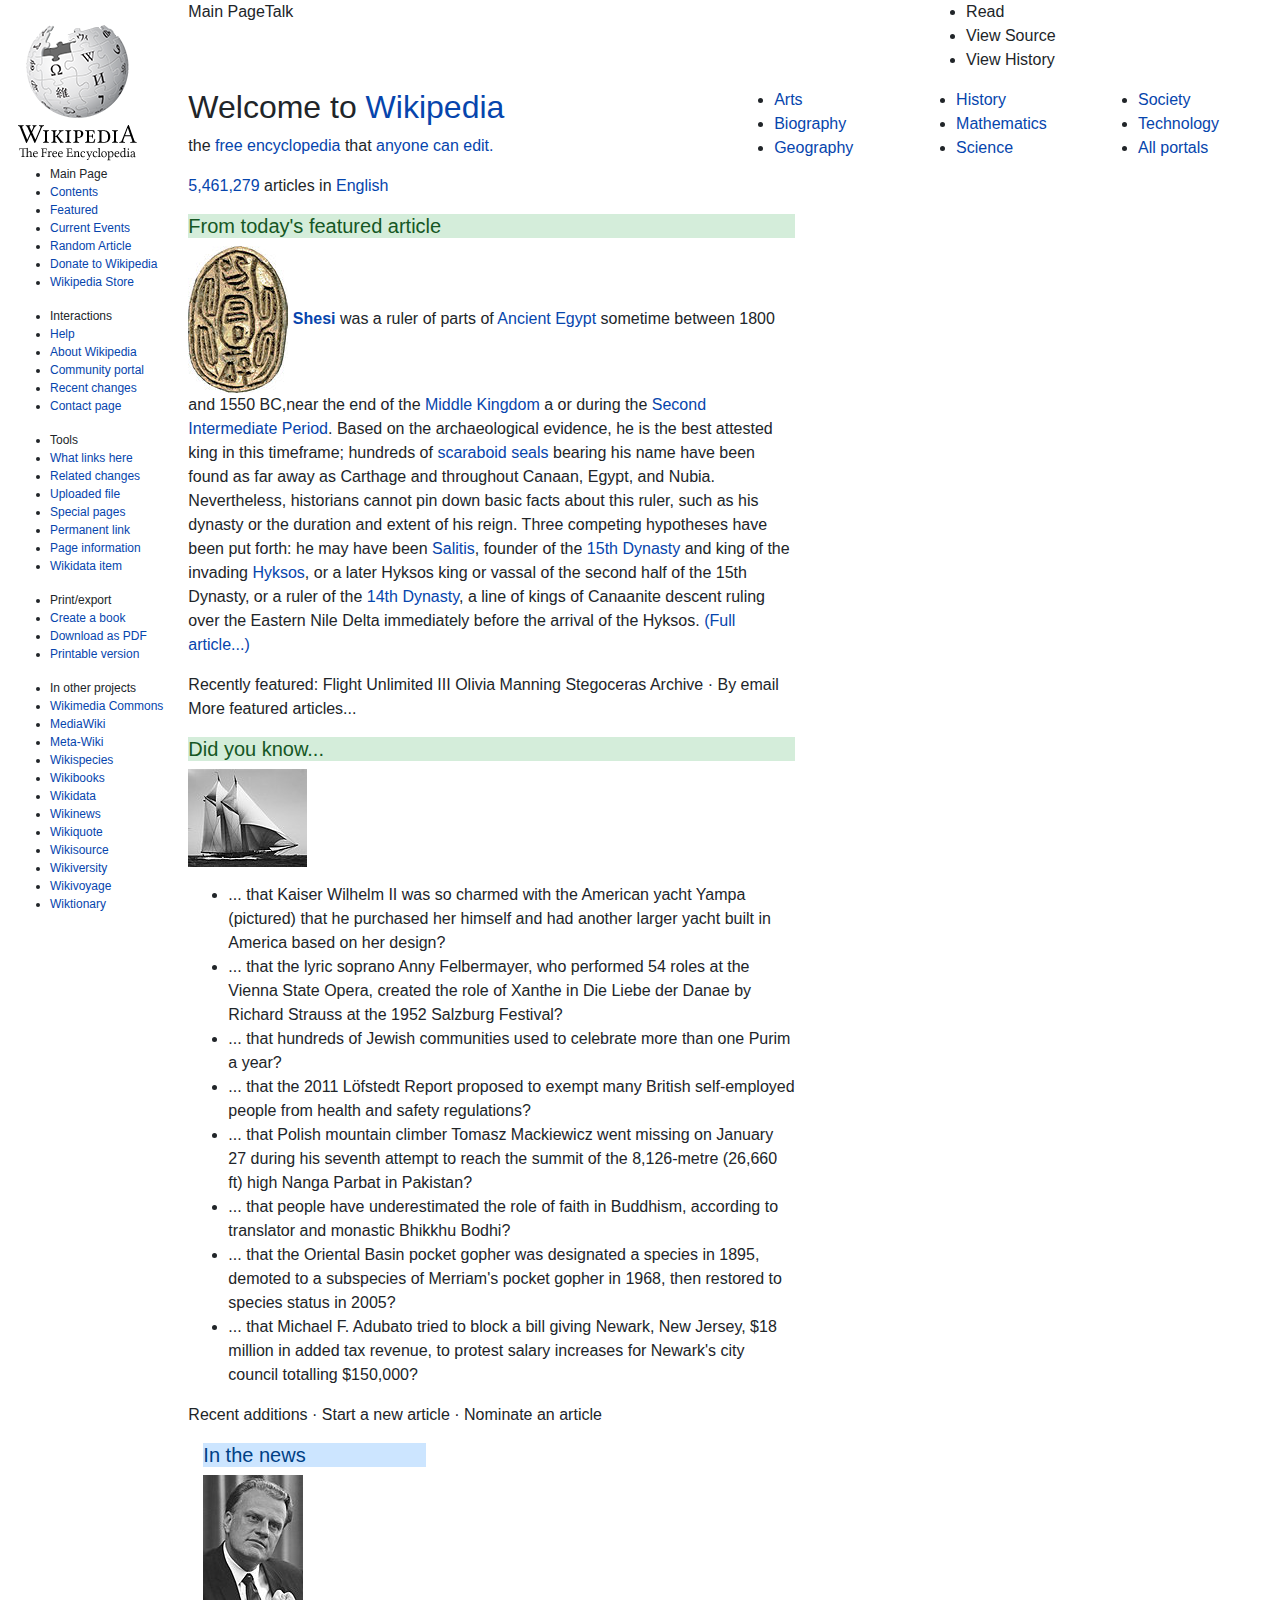
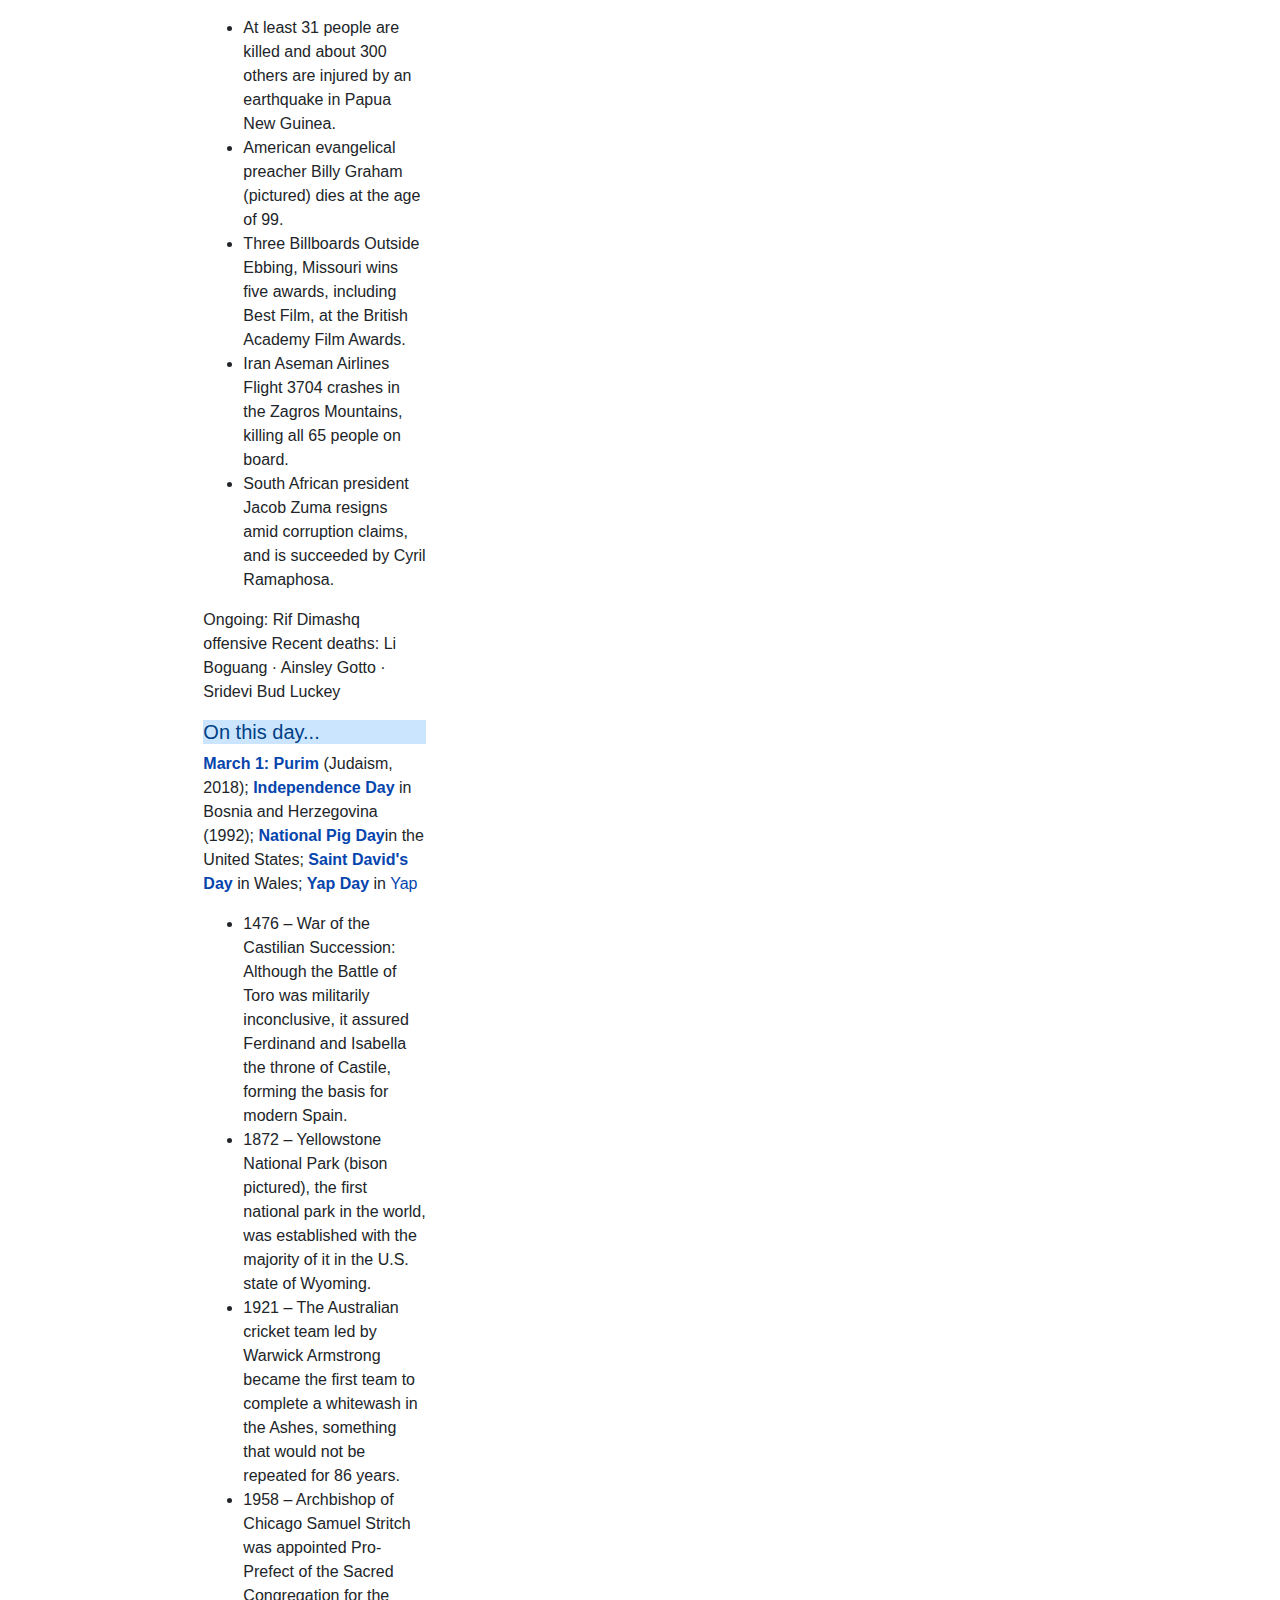
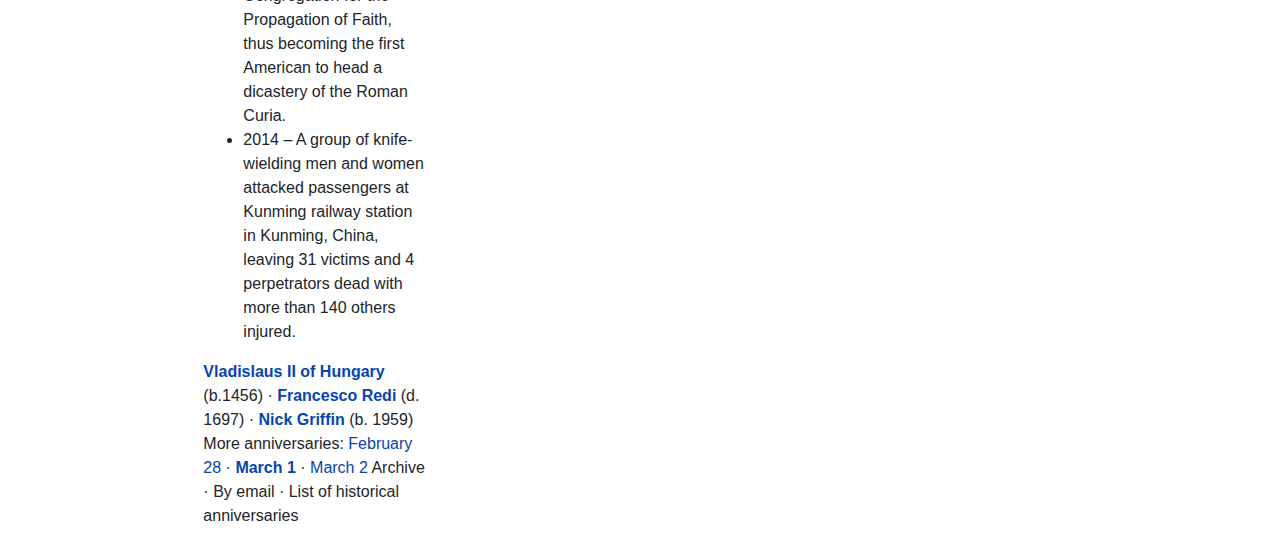
==== index.html @ 9c45cb2c "first commit" ====
<!DOCTYPE html>
<html lang="en">
<head>
    <meta charset="UTF-8">
    <title>Document</title>
    <link rel="stylesheet" href="https://maxcdn.bootstrapcdn.com/bootstrap/4.0.0/css/bootstrap.min.css" integrity="sha384-Gn5384xqQ1aoWXA+058RXPxPg6fy4IWvTNh0E263XmFcJlSAwiGgFAW/dAiS6JXm" crossorigin="anonymous">
    <link rel="stylesheet" href="css/style.css">
    
</head>
<body>
    <!-- Wikipedia Left Sidebar -->
    <div class="left-sidebar grad1">
        <!-- Sidebar Navigation Menu -->

        <img src="img/logo.png" alt="Wiki logo">

        <!-- First section of the menu -->
        <ul class="sidebarMenu">
            <li class="menu-heading">Main Page</li>
            <li><a href="#">Contents</a></li>
            <li><a href="#">Featured</a></li>
            <li><a href="#">Current Events</a></li>
            <li><a href="#">Random Article</a></li>
            <li><a href="#">Donate to Wikipedia</a></li>
            <li><a href="#">Wikipedia Store</a></li>
        </ul>

        <!-- Second section of the menu -->
        <ul class="sidebarMenu">
            <li class="menu-heading">Interactions</li>
            <li><a href="#">Help</a></li>
            <li><a href="#">About Wikipedia</a></li>
            <li><a href="#">Community portal</a></li>
            <li><a href="#">Recent changes</a></li>
            <li><a href="#">Contact page</a></li>
        </ul>

        <!-- Third section of the menu -->
        <ul class="sidebarMenu">
            <li class="menu-heading">Tools</li>
            <li><a href="#">What links here</a></li>
            <li><a href="#">Related changes</a></li>
            <li><a href="#">Uploaded file</a></li>
            <li><a href="#">Special pages</a></li>
            <li><a href="#">Permanent link</a></li>
            <li><a href="#">Page information</a></li>
            <li><a href="#">Wikidata item</a></li>
        </ul>

         <!-- Fourth section of the menu -->
         <ul class="sidebarMenu">
            <li class="menu-heading">Print/export</li>
            <li><a href="#">Create a book</a></li>
            <li><a href="#">Download as PDF</a></li>
            <li><a href="#">Printable version</a></li>
        </ul>

        <!-- Fifth section of the menu -->
        <ul class="sidebarMenu">
            <li class="menu-heading">In other projects</li>
            <li><a href="#">Wikimedia Commons</a></li>
            <li><a href="#">MediaWiki</a></li>
            <li><a href="#">Meta-Wiki</a></li>
            <li><a href="#">Wikispecies</a></li>
            <li><a href="#">Wikibooks</a></li>
            <li><a href="#">Wikidata</a></li>
            <li><a href="#">Wikinews</a></li>
            <li><a href="#">Wikiquote</a></li>
            <li><a href="#">Wikisource</a></li>
            <li><a href="#">Wikiversity</a></li>
            <li><a href="#">Wikivoyage</a></li>
            <li><a href="#">Wiktionary</a></li>
        </ul>
    </div>

    <!-- End of the Sidebar -->

    <!-- Beginning of Main Section -->
    <div>
        <div class="main-section">
            <div class="row">
                <!-- First Column -->
                <div class="col-md-8">
                    <div class="navbar-1">
                        <ul class="nav">
                            <li class="nav-item">Main Page</li>
                            <li class="nav-item">Talk</li>
                        </ul>
                    </div>
                </div>
                <!-- End of First Column -->

                <!-- Second column -->
                <div class="col-md-4">
                    <div class="navbar-2">
                        <ul>
                            <li class"nav-item">Read</li>
                            <li class="nav-item">View Source</li>
                            <li class="nav-item">View History</li>
                        </ul>
                    </div>
                </div>
                <!-- End of second column -->
            </div>
        </div>
    </div>

    <!-- Top Bar Section Above Content -->
    <div class="container-fluid">
        <div class="row">
            <div class="col-md-12">
                <div class="row welcome-box">
                    <div class="col-md-6 cardColumn1">
                        <h2>Welcome to <a href="#">Wikipedia</a></h2>
                        <p>the <a href="#">free encyclopedia</a> that <a href="#"> anyone can edit.</a></p>
                        <p><a href="#">5,461,279</a> articles in <a href="#">English</a></p>
                    </div>

                    <div class="col-sm-2 cardColumn2">
                        <ul>
                            <li><a href="#">Arts</a></li>
                            <li><a href="#">Biography</a></li>
                            <li><a href="#">Geography</a></li>
                        </ul>
                    </div>

                    <div class="col-sm-2 cardColumn3">
                            <ul>
                                <li><a href="#">History</a></li>
                                <li><a href="#">Mathematics</a></li>
                                <li><a href="#">Science</a></li>
                            </ul>
                        </div>

                    <div class="col-sm-2 cardColumn4">
                            <ul>
                                <li><a href="#">Society</a></li>
                                <li><a href="#">Technology</a></li>
                                <li><a href="#">All portals</a></li>
                          </ul>
                    </div>
                </div>
            </div>
        </div>
    </div>

    <!-- End of Top Car Section Above Content -->

    <!-- Column Section -->
    <div class="container-fluid">
        <div class="row columns">
            <div class="col-sm-7 column1">

                <h5 class="alert-success">From today's featured article</h5>

                    <p>
                        <img class="featuredImage" src="img/jewel.jpg" alt="Featured post image">
                        <strong><a href="#">Shesi</a></strong> was a ruler of parts of <a href="#">Ancient Egypt</a> sometime between 1800 and 1550 BC,near the end of the <a href="#">Middle Kingdom</a> a or during the <a href="#">Second Intermediate Period</a>.
                        Based on the archaeological evidence, he is the best attested king in this timeframe; hundreds of <a href="#">scaraboid seals </a> bearing his name have been found as far away as 
                        Carthage and throughout Canaan, Egypt, and Nubia. Nevertheless, historians cannot pin down basic facts about this ruler, such as his dynasty or the duration and extent of his reign. Three competing hypotheses have been put forth: he may have 
                        been <a href="#">Salitis</a>, founder of the <a href="#">15th Dynasty</a> and king of the invading <a href="#">Hyksos</a>, or a later Hyksos king or vassal of the second half of the 15th Dynasty, or a ruler of the <a href="#">14th Dynasty</a>, a line of kings of Canaanite descent ruling over the Eastern Nile Delta immediately before the arrival of the Hyksos. <a href="#">(Full article...)</a>
                        <div class="featuredFooter1">
                            <p>
                                Recently featured: Flight Unlimited III Olivia Manning Stegoceras
                                Archive &middot; By email More featured articles...
                            </p>
                        </div>    
                    </p>

                        <h5 class="alert-success">Did you know...</h5>
                        <p>
                            <img class="featuredImage3" src="img/boat.jpg" alt="Did you know image">
                            <ul>
                                <li>... that Kaiser Wilhelm II was so charmed with the American yacht Yampa (pictured) that he purchased her himself and had another larger yacht built in America based on her design?</li>
                                <li>... that the lyric soprano Anny Felbermayer, who performed 54 roles at the Vienna State Opera, created the role of Xanthe in Die Liebe der Danae by Richard Strauss at the 1952 Salzburg Festival?</li>
                                <li>... that hundreds of Jewish communities used to celebrate more than one Purim a year?</li>
                                <li>... that the 2011 Löfstedt Report proposed to exempt many British self-employed people from health and safety regulations?</li>
                                <li>... that Polish mountain climber Tomasz Mackiewicz went missing on January 27 during his seventh attempt to reach the summit of the 8,126-metre (26,660 ft) high Nanga Parbat in Pakistan?</li>
                                <li>... that people have underestimated the role of faith in Buddhism, according to translator and monastic Bhikkhu Bodhi?</li>
                                <li>... that the Oriental Basin pocket gopher was designated a species in 1895, demoted to a subspecies of Merriam's pocket gopher in 1968, then restored to species status in 2005?</li>
                                <li>... that Michael F. Adubato tried to block a bill giving Newark, New Jersey, $18 million in added tax revenue, to protest salary increases for Newark's city council totalling $150,000?</li>
                            </ul>
                            <div class="featuredFooter3">
                                <p>
                                        Recent additions &middot; Start a new article &middot; Nominate an article
                                </p>
                            </div>
                        </p> 
                        
                        
                        <div class="col-sm-5 column2">

                            <h5 class="alert-primary">In the news</h5>

                            <p>
                                <img class="featuredImage2" src="img/billy.jpg" alt="Featured post image">
                                <ul>
                                    <li>At least 31 people are killed and about 300 others are injured by an earthquake in Papua New Guinea.</li>
                                    <li>American evangelical preacher Billy Graham (pictured) dies at the age of 99.</li>
                                    <li>Three Billboards Outside Ebbing, Missouri wins five awards, including Best Film, at the British Academy Film Awards.</li>
                                    <li>Iran Aseman Airlines Flight 3704 crashes in the Zagros Mountains, killing all 65 people on board.</li>
                                    <li>South African president Jacob Zuma resigns amid corruption claims, and is succeeded by Cyril Ramaphosa.</li>
                                </ul>
                                <div class="featuredFooter2">
                                    <p>
                                        Ongoing: Rif Dimashq offensive
                                        Recent deaths: Li Boguang &middot; Ainsley Gotto &middot; Sridevi Bud Luckey
                                    </p>
                                </div>
                            </p>

                            <h5 class="alert-primary">On this day...</h5>

                            <p>
                                <strong><a href="#">March 1: Purim</a></strong> (Judaism, 2018); <strong><a href="#">Independence Day</a></strong> in Bosnia and Herzegovina (<a hef="#">1992</a>); <strong><a href="#">National Pig Day</a></strong>in the United States; <strong><a href="#">Saint David's Day</a></strong> in Wales; <strong><a href="#">Yap Day</a></strong> in <a href="#">Yap</a>
                                <ul>
                                    <li>1476 – War of the Castilian Succession: Although the Battle of Toro was militarily inconclusive, it assured Ferdinand and Isabella the throne of Castile, forming the basis for modern Spain.</li>
                                    <li>1872 – Yellowstone National Park (bison pictured), the first national park in the world, was established with the majority of it in the U.S. state of Wyoming.</li>
                                    <li>1921 – The Australian cricket team led by Warwick Armstrong became the first team to complete a whitewash in the Ashes, something that would not be repeated for 86 years.</li>
                                    <li>1958 – Archbishop of Chicago Samuel Stritch was appointed Pro-Prefect of the Sacred Congregation for the Propagation of Faith, thus becoming the first American to head a dicastery of the Roman Curia.</li>
                                    <li>2014 – A group of knife-wielding men and women attacked passengers at Kunming railway station in Kunming, China, leaving 31 victims and 4 perpetrators dead with more than 140 others injured.</li>
                                </ul>
                                <strong><a href="#">Vladislaus II of Hungary</a></strong> (b.1456) &middot; <strong><a href="#">Francesco Redi</a></strong> (d. 1697) &middot; <strong><a href="#">Nick Griffin</a></strong> (b. 1959)
                                More anniversaries: <a href="#">February 28</a> &middot; <strong><a href="#">March 1</a></strong> &middot; <a href="#">March 2</a>
                                Archive &middot; By email &middot; List of historical anniversaries
                            </p>

                        </div>
                     </div>
                </div>

            <!-- End of Colum Section -->
        </div> 
            
        <!-- End of Main Section -->
        </div>
    </div>
    
</body>
</html>
---- css/style.css ----
/* Styles for Wikipedia Page */

a {
    color: #0645ad;
}

h5 {
    font-size: 20px;
}

.left-sidebar {
    float: left;
    padding: 10px;
    font-size: 12px;
}
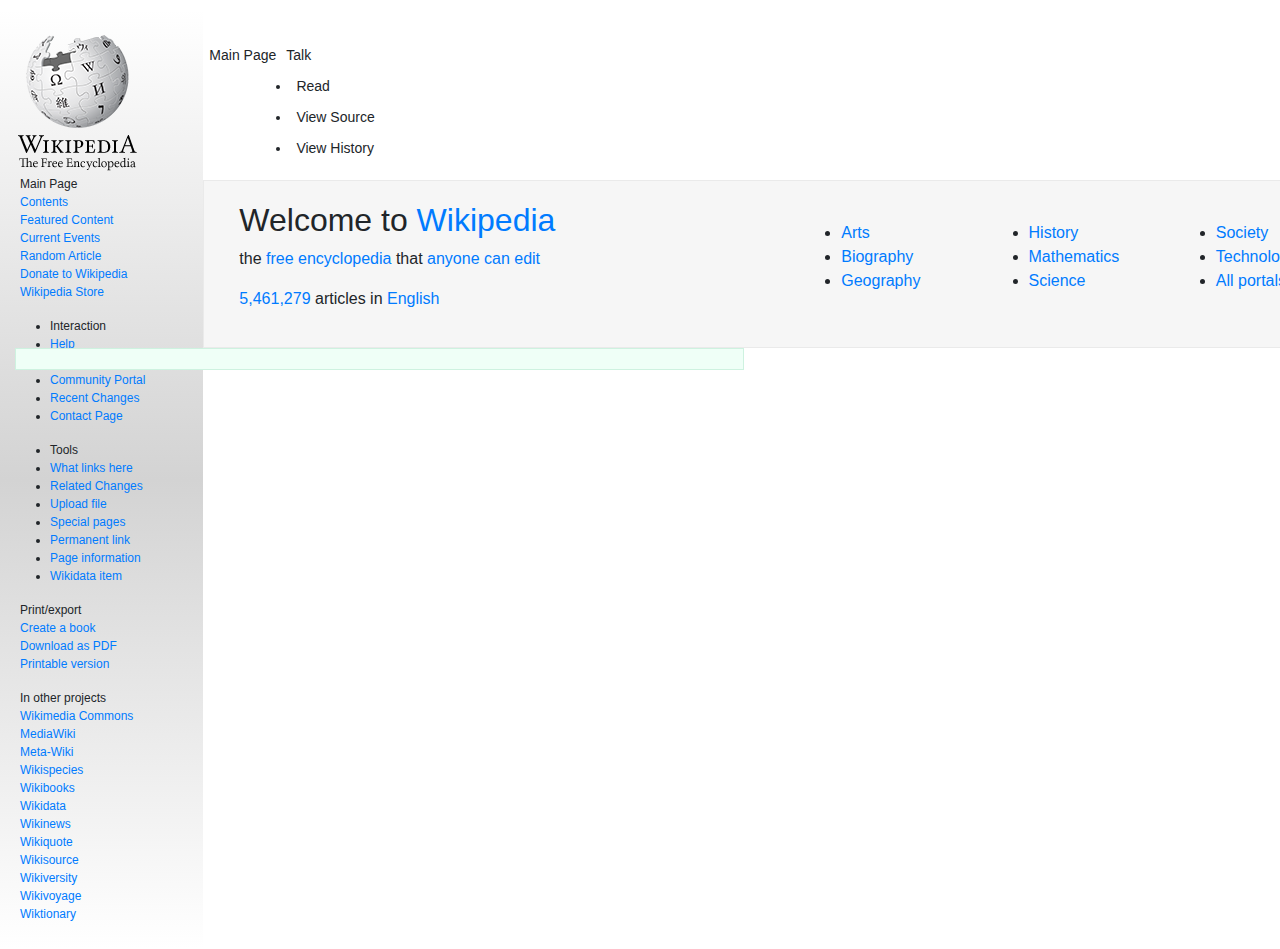
==== commit 51ae6219: "second commit" ====
--- a/index.html
+++ b/index.html
@@ -2,60 +2,60 @@
 <html lang="en">
 <head>
     <meta charset="UTF-8">
-    <title>Document</title>
+    <meta name="viewport" content="width=device-width, initial-scale=1.0">
+    <meta http-equiv="X-UA-Compatible" content="ie=edge">
+    <link rel="stylesheet" href="css/style.css" type="text/css">
     <link rel="stylesheet" href="https://maxcdn.bootstrapcdn.com/bootstrap/4.0.0/css/bootstrap.min.css" integrity="sha384-Gn5384xqQ1aoWXA+058RXPxPg6fy4IWvTNh0E263XmFcJlSAwiGgFAW/dAiS6JXm" crossorigin="anonymous">
-    <link rel="stylesheet" href="css/style.css">
-    
+    <title>Wikipedia</title>
 </head>
 <body>
-    <!-- Wikipedia Left Sidebar -->
+    <!--Wikipedia Left Sidebar -->
     <div class="left-sidebar grad1">
-        <!-- Sidebar Navigation Menu -->
+        <!--Sidebar Navigation Menu-->
+        <img src="img/logo.png" alt="Wikipedia Logo">
 
-        <img src="img/logo.png" alt="Wiki logo">
-
-        <!-- First section of the menu -->
+        <!--First section of the Menu-->
         <ul class="sidebarMenu">
-            <li class="menu-heading">Main Page</li>
+            <li class="menu-heading">Main Page</a></li>
             <li><a href="#">Contents</a></li>
-            <li><a href="#">Featured</a></li>
+            <li><a href="#">Featured Content</a></li>
             <li><a href="#">Current Events</a></li>
             <li><a href="#">Random Article</a></li>
             <li><a href="#">Donate to Wikipedia</a></li>
             <li><a href="#">Wikipedia Store</a></li>
         </ul>
 
-        <!-- Second section of the menu -->
-        <ul class="sidebarMenu">
-            <li class="menu-heading">Interactions</li>
+        <!--Second section of the Menu-->
+        <ul class"sidebarMenu">
+            <li class="menu-heading">Interaction</a></li>
             <li><a href="#">Help</a></li>
             <li><a href="#">About Wikipedia</a></li>
-            <li><a href="#">Community portal</a></li>
-            <li><a href="#">Recent changes</a></li>
-            <li><a href="#">Contact page</a></li>
+            <li><a href="#">Community Portal</a></li>
+            <li><a href="#">Recent Changes</a></li>
+            <li><a href="#">Contact Page</a></li>
         </ul>
 
-        <!-- Third section of the menu -->
-        <ul class="sidebarMenu">
-            <li class="menu-heading">Tools</li>
+        <!--Third Section of the Menu-->
+        <ul class"sidebarMenu">
+            <li class="menu-heading">Tools</a></li>
             <li><a href="#">What links here</a></li>
-            <li><a href="#">Related changes</a></li>
-            <li><a href="#">Uploaded file</a></li>
+            <li><a href="#">Related Changes</a></li>
+            <li><a href="#">Upload file</a></li>
             <li><a href="#">Special pages</a></li>
             <li><a href="#">Permanent link</a></li>
             <li><a href="#">Page information</a></li>
             <li><a href="#">Wikidata item</a></li>
         </ul>
 
-         <!-- Fourth section of the menu -->
-         <ul class="sidebarMenu">
+        <!--Fourth Section of the Menu-->
+        <ul class="sidebarMenu">
             <li class="menu-heading">Print/export</li>
             <li><a href="#">Create a book</a></li>
             <li><a href="#">Download as PDF</a></li>
             <li><a href="#">Printable version</a></li>
         </ul>
 
-        <!-- Fifth section of the menu -->
+        <!--Fifth Section of the Menu-->
         <ul class="sidebarMenu">
             <li class="menu-heading">In other projects</li>
             <li><a href="#">Wikimedia Commons</a></li>
@@ -72,47 +72,44 @@
             <li><a href="#">Wiktionary</a></li>
         </ul>
     </div>
+    <!--End of the Sidebar-->
 
-    <!-- End of the Sidebar -->
-
-    <!-- Beginning of Main Section -->
+    <!--Beginning of the Main Section-->
     <div>
         <div class="main-section">
             <div class="row">
-                <!-- First Column -->
-                <div class="col-md-8">
-                    <div class="navbar-1">
-                        <ul class="nav">
-                            <li class="nav-item">Main Page</li>
-                            <li class="nav-item">Talk</li>
-                        </ul>
-                    </div>
+                <!--First Column-->
+                <div class="navbar-1">
+                    <ul class="nav">
+                        <li class="nav-item">Main Page</li>
+                        <li class="nav-item">Talk</li>
+                    </ul>
                 </div>
-                <!-- End of First Column -->
+            </div>
+            <!-- End of First Column-->
 
-                <!-- Second column -->
-                <div class="col-md-4">
-                    <div class="navbar-2">
-                        <ul>
-                            <li class"nav-item">Read</li>
-                            <li class="nav-item">View Source</li>
-                            <li class="nav-item">View History</li>
-                        </ul>
-                    </div>
+            <!--Second Column-->
+            <div class="col-md-4">
+                <div class="navbar-2">
+                    <ul>
+                        <li class="nav-item">Read</li>
+                        <li class="nav-item">View Source</li>
+                        <li class="nav-item">View History</li>
+                    </ul>
                 </div>
-                <!-- End of second column -->
             </div>
+            <!--End of Second Column-->
         </div>
     </div>
 
-    <!-- Top Bar Section Above Content -->
+    <!--Top Bar Section Above Content-->
     <div class="container-fluid">
         <div class="row">
             <div class="col-md-12">
                 <div class="row welcome-box">
                     <div class="col-md-6 cardColumn1">
                         <h2>Welcome to <a href="#">Wikipedia</a></h2>
-                        <p>the <a href="#">free encyclopedia</a> that <a href="#"> anyone can edit.</a></p>
+                        <p>the <a href="#">free encyclopedia</a> that <a href="#">anyone can edit</a></p>
                         <p><a href="#">5,461,279</a> articles in <a href="#">English</a></p>
                     </div>
 
@@ -125,116 +122,37 @@
                     </div>
 
                     <div class="col-sm-2 cardColumn3">
-                            <ul>
-                                <li><a href="#">History</a></li>
-                                <li><a href="#">Mathematics</a></li>
-                                <li><a href="#">Science</a></li>
-                            </ul>
-                        </div>
+                        <ul>
+                            <li><a href="#">History</a></li>
+                            <li><a href="#">Mathematics</a></li>
+                            <li><a href="#">Science</a></li>
+                        </ul>
+                    </div>
 
                     <div class="col-sm-2 cardColumn4">
-                            <ul>
-                                <li><a href="#">Society</a></li>
-                                <li><a href="#">Technology</a></li>
-                                <li><a href="#">All portals</a></li>
-                          </ul>
+                        <ul>
+                            <li><a href="#">Society</a></li>
+                            <li><a href="#">Technology</a></li>
+                            <li><a href="#">All portals</a></li>
+                        </ul>
                     </div>
                 </div>
             </div>
         </div>
     </div>
+    <!--End of Top Bar Section Above Content-->
 
-    <!-- End of Top Car Section Above Content -->
-
-    <!-- Column Section -->
+    <!--Column Section-->
     <div class="container-fluid">
-        <div class="row columns">
-            <div class="col-sm-7 column1">
-
-                <h5 class="alert-success">From today's featured article</h5>
-
-                    <p>
-                        <img class="featuredImage" src="img/jewel.jpg" alt="Featured post image">
-                        <strong><a href="#">Shesi</a></strong> was a ruler of parts of <a href="#">Ancient Egypt</a> sometime between 1800 and 1550 BC,near the end of the <a href="#">Middle Kingdom</a> a or during the <a href="#">Second Intermediate Period</a>.
-                        Based on the archaeological evidence, he is the best attested king in this timeframe; hundreds of <a href="#">scaraboid seals </a> bearing his name have been found as far away as 
-                        Carthage and throughout Canaan, Egypt, and Nubia. Nevertheless, historians cannot pin down basic facts about this ruler, such as his dynasty or the duration and extent of his reign. Three competing hypotheses have been put forth: he may have 
-                        been <a href="#">Salitis</a>, founder of the <a href="#">15th Dynasty</a> and king of the invading <a href="#">Hyksos</a>, or a later Hyksos king or vassal of the second half of the 15th Dynasty, or a ruler of the <a href="#">14th Dynasty</a>, a line of kings of Canaanite descent ruling over the Eastern Nile Delta immediately before the arrival of the Hyksos. <a href="#">(Full article...)</a>
-                        <div class="featuredFooter1">
-                            <p>
-                                Recently featured: Flight Unlimited III Olivia Manning Stegoceras
-                                Archive &middot; By email More featured articles...
-                            </p>
-                        </div>    
-                    </p>
-
-                        <h5 class="alert-success">Did you know...</h5>
-                        <p>
-                            <img class="featuredImage3" src="img/boat.jpg" alt="Did you know image">
-                            <ul>
-                                <li>... that Kaiser Wilhelm II was so charmed with the American yacht Yampa (pictured) that he purchased her himself and had another larger yacht built in America based on her design?</li>
-                                <li>... that the lyric soprano Anny Felbermayer, who performed 54 roles at the Vienna State Opera, created the role of Xanthe in Die Liebe der Danae by Richard Strauss at the 1952 Salzburg Festival?</li>
-                                <li>... that hundreds of Jewish communities used to celebrate more than one Purim a year?</li>
-                                <li>... that the 2011 Löfstedt Report proposed to exempt many British self-employed people from health and safety regulations?</li>
-                                <li>... that Polish mountain climber Tomasz Mackiewicz went missing on January 27 during his seventh attempt to reach the summit of the 8,126-metre (26,660 ft) high Nanga Parbat in Pakistan?</li>
-                                <li>... that people have underestimated the role of faith in Buddhism, according to translator and monastic Bhikkhu Bodhi?</li>
-                                <li>... that the Oriental Basin pocket gopher was designated a species in 1895, demoted to a subspecies of Merriam's pocket gopher in 1968, then restored to species status in 2005?</li>
-                                <li>... that Michael F. Adubato tried to block a bill giving Newark, New Jersey, $18 million in added tax revenue, to protest salary increases for Newark's city council totalling $150,000?</li>
-                            </ul>
-                            <div class="featuredFooter3">
-                                <p>
-                                        Recent additions &middot; Start a new article &middot; Nominate an article
-                                </p>
-                            </div>
-                        </p> 
-                        
-                        
-                        <div class="col-sm-5 column2">
-
-                            <h5 class="alert-primary">In the news</h5>
-
-                            <p>
-                                <img class="featuredImage2" src="img/billy.jpg" alt="Featured post image">
-                                <ul>
-                                    <li>At least 31 people are killed and about 300 others are injured by an earthquake in Papua New Guinea.</li>
-                                    <li>American evangelical preacher Billy Graham (pictured) dies at the age of 99.</li>
-                                    <li>Three Billboards Outside Ebbing, Missouri wins five awards, including Best Film, at the British Academy Film Awards.</li>
-                                    <li>Iran Aseman Airlines Flight 3704 crashes in the Zagros Mountains, killing all 65 people on board.</li>
-                                    <li>South African president Jacob Zuma resigns amid corruption claims, and is succeeded by Cyril Ramaphosa.</li>
-                                </ul>
-                                <div class="featuredFooter2">
-                                    <p>
-                                        Ongoing: Rif Dimashq offensive
-                                        Recent deaths: Li Boguang &middot; Ainsley Gotto &middot; Sridevi Bud Luckey
-                                    </p>
-                                </div>
-                            </p>
-
-                            <h5 class="alert-primary">On this day...</h5>
-
-                            <p>
-                                <strong><a href="#">March 1: Purim</a></strong> (Judaism, 2018); <strong><a href="#">Independence Day</a></strong> in Bosnia and Herzegovina (<a hef="#">1992</a>); <strong><a href="#">National Pig Day</a></strong>in the United States; <strong><a href="#">Saint David's Day</a></strong> in Wales; <strong><a href="#">Yap Day</a></strong> in <a href="#">Yap</a>
-                                <ul>
-                                    <li>1476 – War of the Castilian Succession: Although the Battle of Toro was militarily inconclusive, it assured Ferdinand and Isabella the throne of Castile, forming the basis for modern Spain.</li>
-                                    <li>1872 – Yellowstone National Park (bison pictured), the first national park in the world, was established with the majority of it in the U.S. state of Wyoming.</li>
-                                    <li>1921 – The Australian cricket team led by Warwick Armstrong became the first team to complete a whitewash in the Ashes, something that would not be repeated for 86 years.</li>
-                                    <li>1958 – Archbishop of Chicago Samuel Stritch was appointed Pro-Prefect of the Sacred Congregation for the Propagation of Faith, thus becoming the first American to head a dicastery of the Roman Curia.</li>
-                                    <li>2014 – A group of knife-wielding men and women attacked passengers at Kunming railway station in Kunming, China, leaving 31 victims and 4 perpetrators dead with more than 140 others injured.</li>
-                                </ul>
-                                <strong><a href="#">Vladislaus II of Hungary</a></strong> (b.1456) &middot; <strong><a href="#">Francesco Redi</a></strong> (d. 1697) &middot; <strong><a href="#">Nick Griffin</a></strong> (b. 1959)
-                                More anniversaries: <a href="#">February 28</a> &middot; <strong><a href="#">March 1</a></strong> &middot; <a href="#">March 2</a>
-                                Archive &middot; By email &middot; List of historical anniversaries
-                            </p>
-
-                        </div>
-                     </div>
-                </div>
-
-            <!-- End of Colum Section -->
-        </div> 
-            
-        <!-- End of Main Section -->
+        <div class="row-columns">
+            <div class="col-md-7 column1">
+                
+            </div>
         </div>
     </div>
-    
+
+
+
+
 </body>
 </html>--- a/css/style.css
+++ b/css/style.css
@@ -1,15 +1,135 @@
 /* Styles for Wikipedia Page */
+@media screen and (max-width: 768px) {
+
+}
 
 a {
-    color: #0645ad;
+  color: #0645ad;
 }
 
 h5 {
-    font-size: 20px;
+    font-size: 15px;
 }
 
 .left-sidebar {
-    float: left;
+  float: left;
+  padding: 10px;
+  font-size: 12px;
+}
+
+
+.sidebarMenu {
+  list-style-type: none;
+  position: relative;
+  right: 30px;
+  margin-right: 30px;
+  font-size: 12px;
+}
+
+.main-section {
+  margin-top: 10px;
+  margin-left: 13%;
+  width: 75%;
+  font-size: 14px;
+}
+
+.grad1 {
+    background: #D3D3D3; /* For browsers that do not support gradients */
+    background: -webkit-linear-gradient(#fff, #D3D3D3, #fff); /* For Safari 5.1 to 6.0 */
+    background: -o-linear-gradient(#fff, #D3D3D3, #fff); /* For Opera 11.1 to 12.0 */
+    background: -moz-linear-gradient(#fff, #D3D3D3, #fff); /* For Firefox 3.6 to 15 */
+    background: linear-gradient(#fff, #D3D3D3, #fff); /* Standard syntax (must be last) */
+}
+
+.card {
+  background-color: #f6f6f6;
+
+}
+
+.cardColumn2, .cardColumn3, .cardColumn4 {
+  padding-top: 20px;
+}
+
+
+.nav {
+    margin-left: 1px;
+  padding-top: 30px;
+}
+
+.nav-item {
+  padding: 5px;
+}
+
+.navbar-2 {
+  padding-left: 70px;
+}
+
+.welcome-box {
+  background-color: #f6f6f6;
+  padding: 20px;
+  margin-left: 1px;
+  border: 1px solid #eaeaea;
+  width: 113%;
+}
+
+.columns {
+  width: 115%;
+  padding: 15px;
+  position: relative;
+}
+
+.column1 {
+  border: 1px solid #cef2e0;
+  background-color: #effff7;
+  padding-top: 20px;
+
+}
+
+.column2 {
+  border: 1px solid #cedff2;
+  background-color: #effbff;
+  padding-top: 20px;
+  padding-right: 50px;
+}
+
+.alert-success {
+  padding: 10px;
+  border: 1px solid #a3bfb1;
+}
+
+.alert-primary {
+  padding: 10px;
+  border: 1px solid #A3B0BF;
+}
+
+.featuredImage {
+  float: left;
+  padding-right: 15px;
+}
+
+.featuredImage2, .featuredImage3, .featuredImage4 {
+  float: right;
+}
+
+.featuredImage5 {
+  width: 20%;
+  float: left;
+}
+
+.featuredFooter1, .featuredFooter3 {
+  text-align: right;
+}
+
+.alert-purple {
+  background-color: #DDCEF2;
+  border: 1px solid #AFA3BF;
+  color: #000;
+}
+
+.column3{
     padding: 10px;
-    font-size: 12px;
-}
+    background-color: #FAF5FF;
+    padding-top: 20px;
+    border: 1px solid #DDCEF2;
+    margin-left: 15px;
+}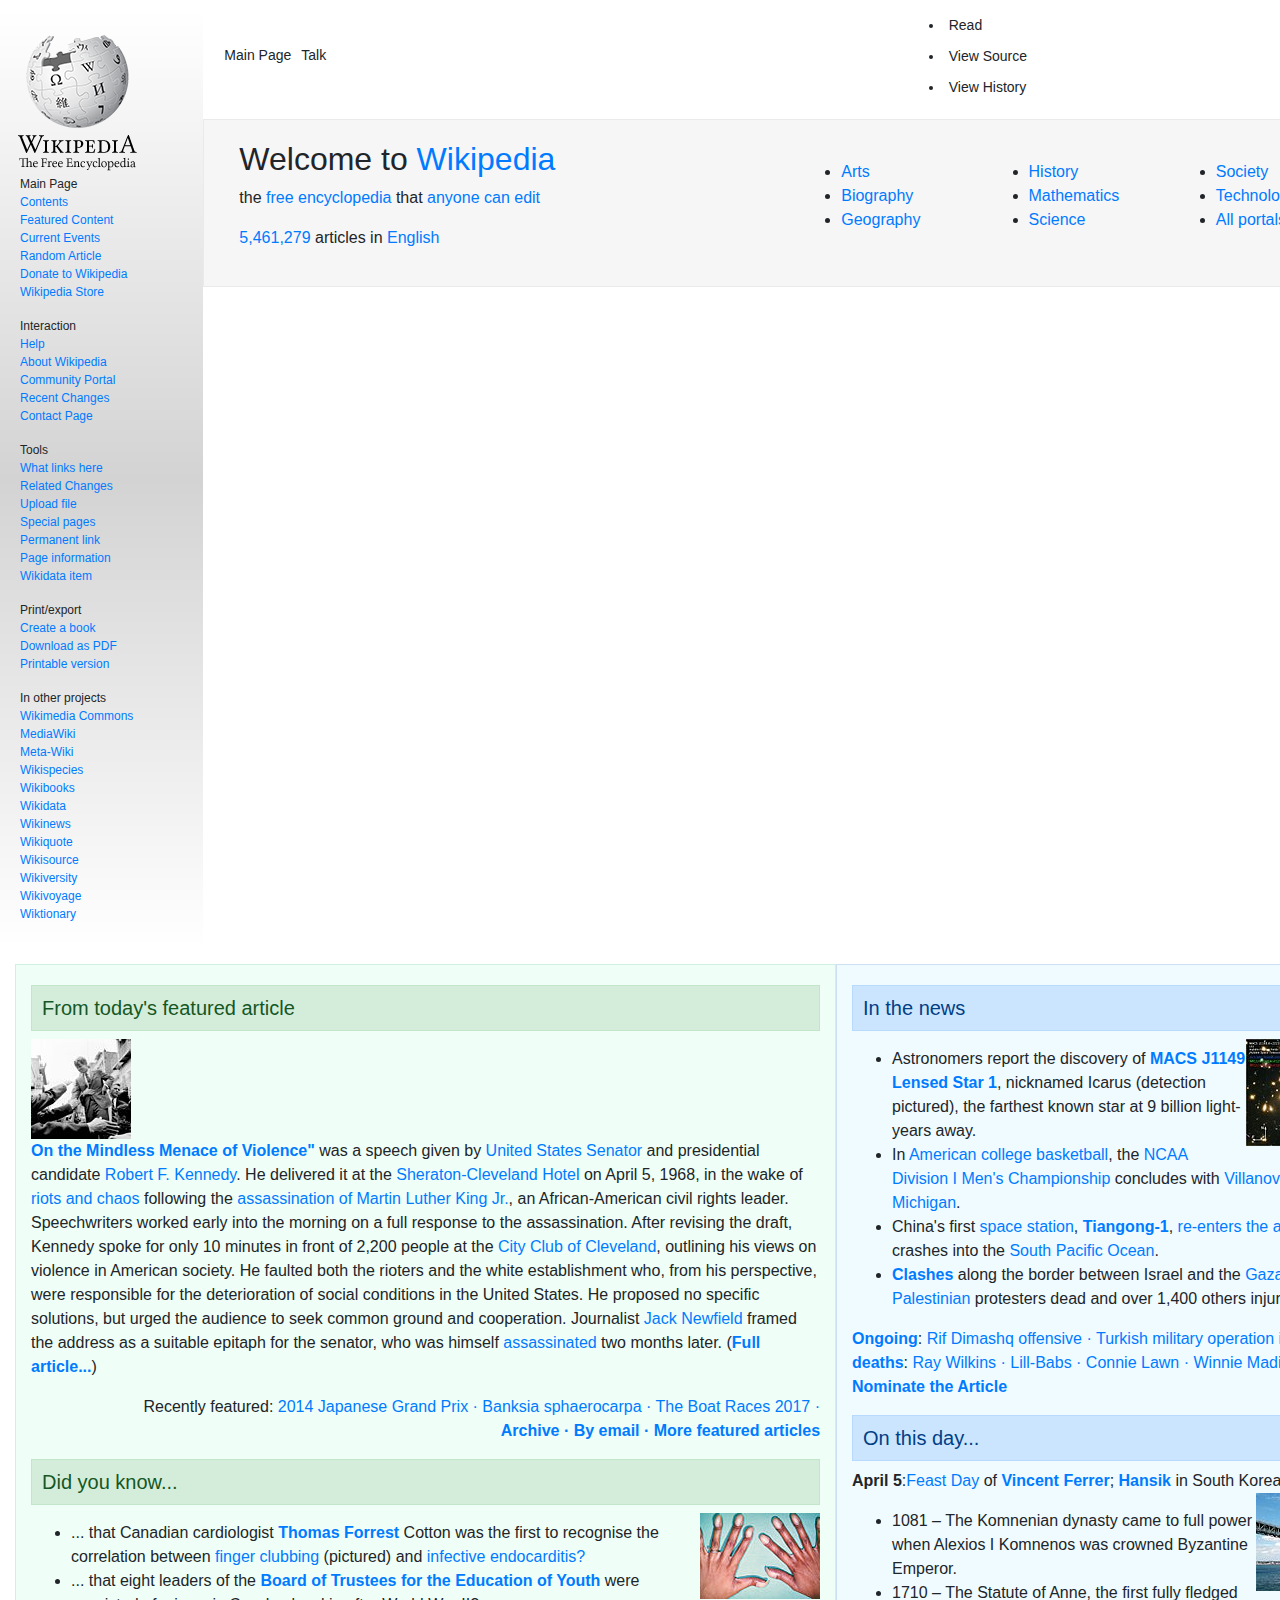
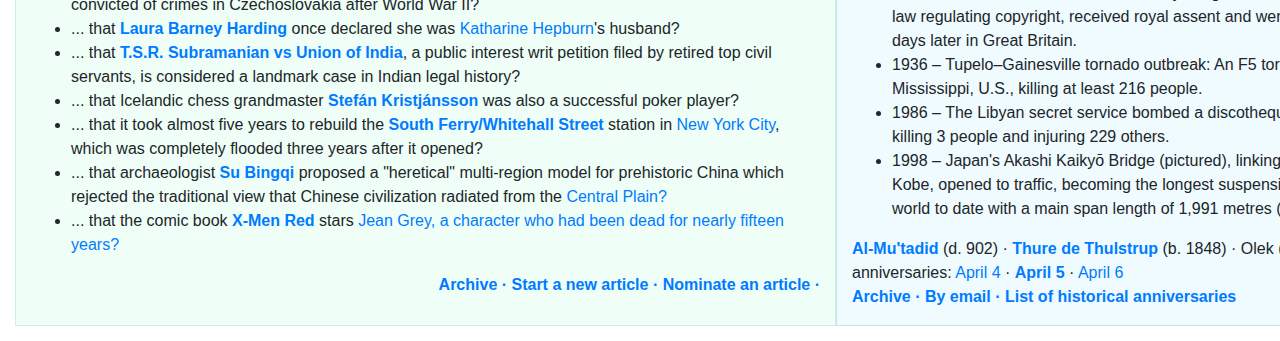
==== commit 1c5d5ab7: "final commit" ====
--- a/index.html
+++ b/index.html
@@ -26,7 +26,7 @@
         </ul>
 
         <!--Second section of the Menu-->
-        <ul class"sidebarMenu">
+        <ul class="sidebarMenu">
             <li class="menu-heading">Interaction</a></li>
             <li><a href="#">Help</a></li>
             <li><a href="#">About Wikipedia</a></li>
@@ -36,7 +36,7 @@
         </ul>
 
         <!--Third Section of the Menu-->
-        <ul class"sidebarMenu">
+        <ul class="sidebarMenu">
             <li class="menu-heading">Tools</a></li>
             <li><a href="#">What links here</a></li>
             <li><a href="#">Related Changes</a></li>
@@ -79,28 +79,31 @@
         <div class="main-section">
             <div class="row">
                 <!--First Column-->
-                <div class="navbar-1">
-                    <ul class="nav">
-                        <li class="nav-item">Main Page</li>
-                        <li class="nav-item">Talk</li>
-                    </ul>
+                <div class="col-md-8">
+                    <div class="navbar-1">
+                        <ul class="nav">
+                            <li class="nav-item">Main Page</li>
+                            <li class="nav-item">Talk</li>
+                        </ul>
+                    </div>
                 </div>
-            </div>
-            <!-- End of First Column-->
-
-            <!--Second Column-->
-            <div class="col-md-4">
-                <div class="navbar-2">
-                    <ul>
-                        <li class="nav-item">Read</li>
-                        <li class="nav-item">View Source</li>
-                        <li class="nav-item">View History</li>
-                    </ul>
+                <!-- End of First Column-->
+
+                <!--Second Column-->
+                <div class="col-md-4">
+                    <div class="navbar-2">
+                        <ul>
+                            <li class="nav-item">Read</li>
+                            <li class="nav-item">View Source</li>
+                            <li class="nav-item">View History</li>
+                        </ul>
+                    </div>
                 </div>
-            </div>
-            <!--End of Second Column-->
-        </div>
-    </div>
+                <!--End of Second Column-->
+            </div>
+        </div>
+    </div>
+
 
     <!--Top Bar Section Above Content-->
     <div class="container-fluid">
@@ -142,16 +145,102 @@
     </div>
     <!--End of Top Bar Section Above Content-->
 
-    <!--Column Section-->
+    <!--Left Column Section-->
     <div class="container-fluid">
-        <div class="row-columns">
+        <div class="row columns">
             <div class="col-md-7 column1">
+                <h5 class="alert-success">From today's featured article</h5>
+                <p>
+                    <img class="featuredImage" src="img/featuredImage.jpg" alt="Featured post image"><br>
+                    <strong><a href="#">On the Mindless Menace of Violence"</a></strong> was a speech given by <a href="#">United States
+                        Senator</a> and presidential candidate <a href="#">Robert F. Kennedy</a>. He delivered it at the 
+                        <a href="#">Sheraton-Cleveland Hotel</a> on April 5, 1968, in the wake of <a href="#">riots and chaos</a> following
+                        the <a href="#">assassination of Martin Luther King Jr.</a>, an African-American civil rights leader.
+                        Speechwriters worked early into the morning on a full response to the assassination.
+                        After revising the draft, Kennedy spoke for only 10 minutes in front of 2,200 people at the <a href="#">City Club of
+                        Cleveland</a>, outlining his views on violence in American society. He faulted both the rioters and the white
+                        establishment who, from his perspective, were responsible for the deterioration of social conditions in
+                        the United States. He proposed no specific solutions, but urged the audience to seek common ground
+                        and cooperation. Journalist <a href="#">Jack Newfield</a> framed the address as a suitable epitaph for the senator, 
+                        who was himself <a href="#">assassinated</a> two months later. (<strong><a href="#">Full article...</a></strong>)
+                        <div class="featuredFooter1">
+                            <p>
+                                Recently featured: <a href="#">2014 Japanese Grand Prix &middot; Banksia sphaerocarpa &middot; The Boat Races 2017 &middot;</a><br>
+                                <strong><a href="#">Archive &middot; By email &middot; More featured articles</a></strong>
+                            </p>
+                        </div>
+                </p>
+
+                <h5 class="alert-success">Did you know...</h5>
+                <p>
+                    <img class="featuredImage3" src="img/hands.jpg" alt="did you know image">
+                    <ul>
+                        <li>... that Canadian cardiologist <strong><a href="#">Thomas Forrest</a></strong> Cotton was the first to recognise the correlation between <a href="#">finger clubbing</a> (pictured) and <a href="#">infective endocarditis?</a></li>
+                        <li>... that eight leaders of the <strong><a href="#">Board of Trustees for the Education of Youth</a></strong> were convicted of crimes in Czechoslovakia after World War II?</li>
+                        <li>... that <strong><a href="#">Laura Barney Harding</a></strong> once declared she was <a href="#">Katharine Hepburn</a>'s husband?</li>
+                        <li>... that <strong><a href="#">T.S.R. Subramanian vs Union of India</a></strong>, a public interest writ petition filed by retired top civil servants, is considered a landmark case in Indian legal history?</li>
+                        <li>... that Icelandic chess grandmaster <strong><a href="#">Stefán Kristjánsson</a></strong> was also a successful poker player?</li>
+                        <li>... that it took almost five years to rebuild the <strong><a href="#">South Ferry/Whitehall Street</a></strong> station in <a href="#">New York City</a>, which was completely flooded three years after it opened?</li>
+                        <li>... that archaeologist <strong><a href="#">Su Bingqi</a></strong> proposed a "heretical" multi-region model for prehistoric China which rejected the traditional view that Chinese civilization radiated from the <a href="#">Central Plain?</a></li>
+                        <li>... that the comic book <strong><a href="#">X-Men Red</a></strong> stars <a href="#">Jean Grey, a character who had been dead for nearly fifteen years?</li>
+                    </ul>
+                    <div class="featuredFooter3">
+                            <p>
+                                <strong><a href="#">Archive &middot; Start a new article &middot; Nominate an article &middot;</a></strong>
+                            </p>
+                    </div>
+                </p>
+            </div>
+            
+            <!--End of Left Column Section-->
+
+            <!--Right Column Section-->
+            <div class="col-sm-5 column2">
+                <h5 class="alert-primary">In the news</h5>
+                <p>
+                    <img class="featuredImage2" src="img/featuredImage2.jpg" alt="Featured post image">
+                    <ul>
+                        <li>Astronomers report the discovery of <strong><a href="#">MACS J1149 Lensed Star 1</a></strong>, nicknamed Icarus (detection pictured), the farthest known star at 9 billion light-years away.</li>
+                        <li>In <a href="#">American college basketball</a>, the <a href="#">NCAA Division I Men's Championship</a> concludes with <a href="#">Villanova</a> <strong><a href="#">defeating</a></strong> <a href="#">Michigan</a>.</li>
+                        <li>China's first <a href="#">space station</a>, <strong><a href="#">Tiangong-1</a></strong>, <a href="#">re-enters the atmosphere</a> and crashes into the <a href="#">South Pacific Ocean</a>.</li>
+                        <li><strong><a href="#">Clashes</a></strong> along the border between Israel and the <a href="#">Gaza Strip</a> leave 17 <a href="#">Palestinian</a> protesters dead and over 1,400 others injured.</li>
+                    </ul>
+                    <strong><a href="#">Ongoing</a></strong>: <a href="#">Rif Dimashq offensive &middot; Turkish military operation in Afrin</a>
+                    <strong><a href="#">Recent deaths</a></strong>: <a href="#">Ray Wilkins &middot; Lill-Babs &middot; Connie Lawn &middot; Winnie Madikizela-Mandela</a>
+                    
+                    <div class="featuredFooter2">
+                        <p>
+                            <strong><a href="#">Nominate the Article</a></strong>
+                        </p>
+                    </div>
+                </p>
+
+                <h5 class="alert-primary">On this day...</h5>
+                <p>
+                    <strong>April 5</strong>:<a href="#">Feast Day</a> of <strong><a href="#">Vincent Ferrer</a></strong>; <strong><a href="#">Hansik</a></strong> in South Korea
+                    <img class="featuredImage4" src="img/bridge.jpg" alt="featured image 4">
+                    <ul>
+                        <li>1081 – The Komnenian dynasty came to full power when Alexios I Komnenos was crowned Byzantine Emperor.</li>
+                        <li>1710 – The Statute of Anne, the first fully fledged law regulating copyright, received royal assent and went into effect five days later in Great Britain.</li>
+                        <li>1936 – Tupelo–Gainesville tornado outbreak: An F5 tornado hit Tupelo, Mississippi, U.S., killing at least 216 people.</li>
+                        <li>1986 – The Libyan secret service bombed a discotheque in West Berlin, killing 3 people and injuring 229 others.</li>
+                        <li>1998 – Japan's Akashi Kaikyō Bridge (pictured), linking Awaji Island and Kobe, opened to traffic, becoming the longest suspension bridge in the world to date with a main span length of 1,991 metres (6,532 ft).</li>
+                    </ul>
+                    <strong><a href="#">Al-Mu'tadid</a></strong> (d. 902) · <strong><a href="#">Thure de Thulstrup</a></strong> (b. 1848) · Olek (b. 1978)
+                    
+                    More anniversaries: <a href="#">April 4</a> &middot; <strong><a href="#">April 5</a></strong> &middot; <a href="#">April 6</a><br>
                 
-            </div>
-        </div>
-    </div>
-
-
+                    <strong><a href="#">Archive &middot; By email &middot; List of historical anniversaries</a></strong>
+                </p>
+            </div>
+        </div>
+    </div>
+            <!--End of  Column Section-->
+        </div>
+    
+    <!--End of Main Section-->
+    </div>
+</div>
 
 
 </body>
--- a/css/style.css
+++ b/css/style.css
@@ -1,10 +1,7 @@
 /* Styles for Wikipedia Page */
-@media screen and (max-width: 768px) {
-
-}
 
 a {
-  color: #0645ad;
+    color: #0645ad;
 }
 
 h5 {
@@ -12,124 +9,96 @@
 }
 
 .left-sidebar {
-  float: left;
-  padding: 10px;
-  font-size: 12px;
+    float:left;
+    padding: 10px;
+    font-size: 12px;
 }
 
-
 .sidebarMenu {
-  list-style-type: none;
-  position: relative;
-  right: 30px;
-  margin-right: 30px;
-  font-size: 12px;
+    list-style-type: none;
+    position: relative;
+    right: 30px;
+    margin-right: 30px;
+    font-size: 12px;
 }
 
 .main-section {
-  margin-top: 10px;
-  margin-left: 13%;
-  width: 75%;
-  font-size: 14px;
+    margin-top: 10px;
+    margin-left: 13%;
+    width: 75%;
+    font-size: 14px;
 }
 
 .grad1 {
-    background: #D3D3D3; /* For browsers that do not support gradients */
-    background: -webkit-linear-gradient(#fff, #D3D3D3, #fff); /* For Safari 5.1 to 6.0 */
-    background: -o-linear-gradient(#fff, #D3D3D3, #fff); /* For Opera 11.1 to 12.0 */
-    background: -moz-linear-gradient(#fff, #D3D3D3, #fff); /* For Firefox 3.6 to 15 */
-    background: linear-gradient(#fff, #D3D3D3, #fff); /* Standard syntax (must be last) */
+    background: #D3D3D3;
+    background: -webkit-linear-gradient(#fff, #D3D3D3, #fff); /*For Safari 5.1 to 6.0 */
+    background: -o-linear-gradient(#fff, #D3D3D3, #fff); /*For Opera 11.1 to 12.0 */
+    background: -moz-linear-gradient(#fff, #D3D3D3, #fff); /*For Firefox 3.6 to 15*/
+    background: linear-gradient(#fff, #D3D3D3, #fff); /*Standard syntax (must be last) */
 }
 
 .card {
-  background-color: #f6f6f6;
-
+    background-color: #f6f6f6;
 }
 
 .cardColumn2, .cardColumn3, .cardColumn4 {
-  padding-top: 20px;
+    padding-top: 20px;
 }
-
 
 .nav {
     margin-left: 1px;
-  padding-top: 30px;
+    padding-top: 30px;
 }
 
 .nav-item {
-  padding: 5px;
+    padding: 5px;
 }
 
 .navbar-2 {
-  padding-left: 70px;
+    padding-left: 70px;
 }
 
 .welcome-box {
-  background-color: #f6f6f6;
-  padding: 20px;
-  margin-left: 1px;
-  border: 1px solid #eaeaea;
-  width: 113%;
+    background-color: #f6f6f6;
+    padding: 20px;
+    margin-left: 1px;
+    border: 1px solid #eaeaea;
+    width: 113%;
 }
 
 .columns {
-  width: 115%;
-  padding: 15px;
-  position: relative;
+    width: 115%;
+    padding: 15px;
+    position: relative;
 }
 
 .column1 {
-  border: 1px solid #cef2e0;
-  background-color: #effff7;
-  padding-top: 20px;
-
+    border: 1px solid #cef2e0;
+    background-color: #effff7;
+    padding-top: 20px;
 }
 
 .column2 {
-  border: 1px solid #cedff2;
-  background-color: #effbff;
-  padding-top: 20px;
-  padding-right: 50px;
+    border: 1px solid #cedff2;
+    background-color: #effbff;
+    padding-top: 20px;
+    padding-right: 50px;
 }
 
 .alert-success {
-  padding: 10px;
-  border: 1px solid #a3bfb1;
+    padding: 10px;
+    border: 1px solid #a3bfb1;
 }
 
 .alert-primary {
-  padding: 10px;
-  border: 1px solid #A3B0BF;
-}
-
-.featuredImage {
-  float: left;
-  padding-right: 15px;
+    padding: 10px;
+    border: 1px solid #a3b0bf;
 }
 
 .featuredImage2, .featuredImage3, .featuredImage4 {
-  float: right;
-}
-
-.featuredImage5 {
-  width: 20%;
-  float: left;
+    float: right;
 }
 
 .featuredFooter1, .featuredFooter3 {
-  text-align: right;
-}
-
-.alert-purple {
-  background-color: #DDCEF2;
-  border: 1px solid #AFA3BF;
-  color: #000;
-}
-
-.column3{
-    padding: 10px;
-    background-color: #FAF5FF;
-    padding-top: 20px;
-    border: 1px solid #DDCEF2;
-    margin-left: 15px;
+    text-align: right;
 }